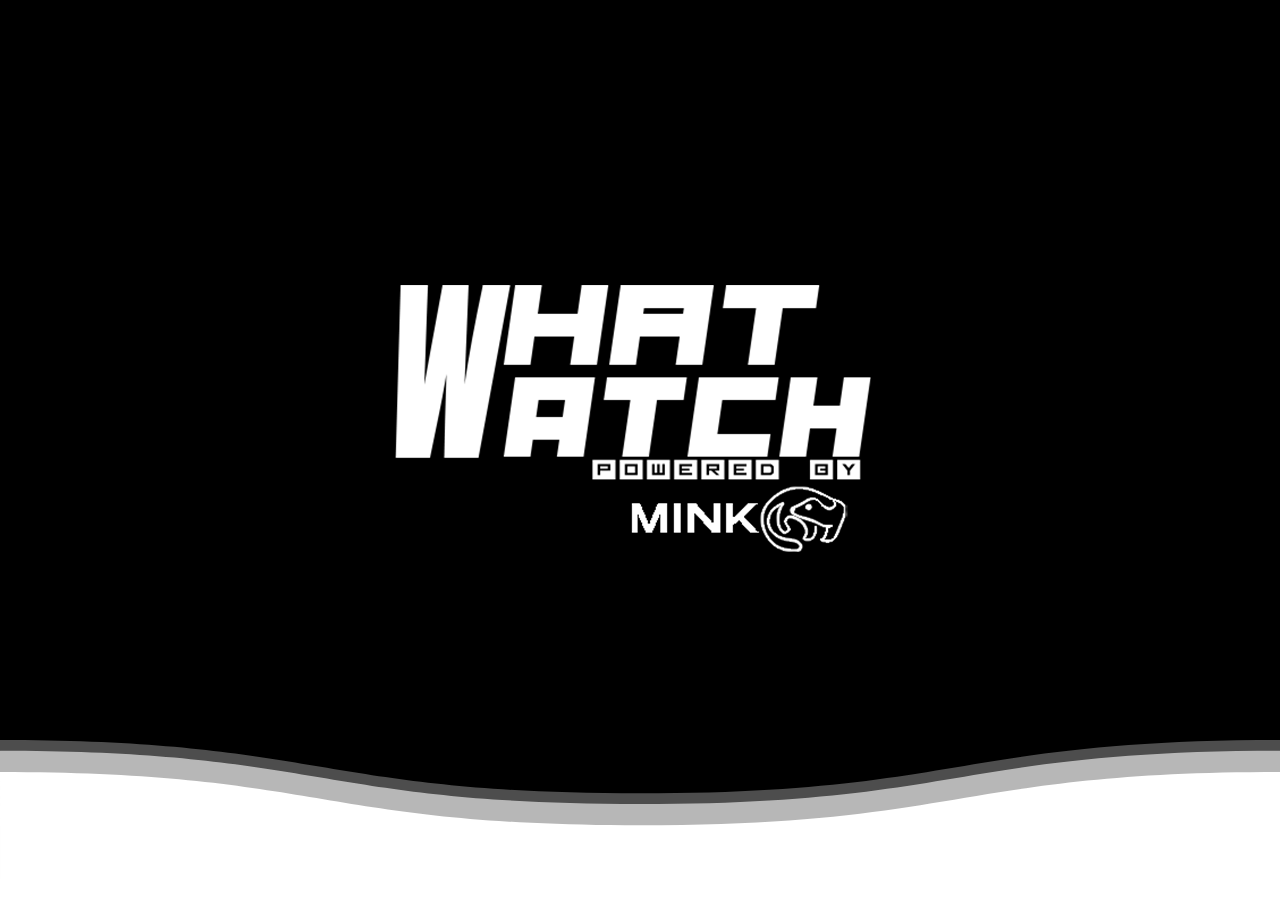
==== index.html @ c24226ad "first commit" ====
<!DOCTYPE html>
<html lang="pt-br">
<head>
    <meta charset="UTF-8">
    <meta http-equiv="X-UA-Compatible" content="IE=edge">
    <meta name="viewport" content="width=device-width, initial-scale=1.0">
    <title>WhatWatch</title>
    <link rel="stylesheet" type="text/css" href="./css/base.css">
    <script
src="https://code.jquery.com/jquery-3.6.0.min.js"
integrity="sha256-/xUj+3OJU5yExlq6GSYGSHk7tPXikynS7ogEvDej/m4="
crossorigin="anonymous"></script>
    <script>
        $.getJSON('./json/images.json', function(data) {
            var urlImgs = data;
            var numberOfImgs = urlImgs.imagens.length;
            
            function setImg1() {
                let numberUrlImg = (Math.random() * (numberOfImgs - 0) + 0).toFixed(0);
                console.log(urlImgs.imagens[numberUrlImg]);
                document.getElementById('grid_capa-filme1').style.backgroundImage = "url('"+urlImgs.imagens[numberUrlImg]+"')";
            }
            function setImg2() {
                let numberUrlImg = (Math.random() * (numberOfImgs - 0) + 0).toFixed(0);
                console.log(urlImgs.imagens[numberUrlImg]);
                document.getElementById('grid_capa-filme2').style.backgroundImage = "url('"+urlImgs.imagens[numberUrlImg]+"')";
            }
            function setImg3() {
                let numberUrlImg = (Math.random() * (numberOfImgs - 0) + 0).toFixed(0);
                console.log(urlImgs.imagens[numberUrlImg]);
                document.getElementById('grid_capa-filme3').style.backgroundImage = "url('"+urlImgs.imagens[numberUrlImg]+"')";
            }
            function setImg4() {
                let numberUrlImg = (Math.random() * (numberOfImgs - 0) + 0).toFixed(0);
                console.log(urlImgs.imagens[numberUrlImg]);
                document.getElementById('grid_capa-filme4').style.backgroundImage = "url('"+urlImgs.imagens[numberUrlImg]+"')";
            }
            function setImg5() {
                let numberUrlImg = (Math.random() * (numberOfImgs - 0) + 0).toFixed(0);
                console.log(urlImgs.imagens[numberUrlImg]);
                document.getElementById('grid_capa-filme5').style.backgroundImage = "url('"+urlImgs.imagens[numberUrlImg]+"')";
            }
            function setImg6() {
                let numberUrlImg = (Math.random() * (numberOfImgs - 0) + 0).toFixed(0);
                console.log(urlImgs.imagens[numberUrlImg]);
                document.getElementById('grid_capa-filme6').style.backgroundImage = "url('"+urlImgs.imagens[numberUrlImg]+"')";
            }
            function setImg7() {
                let numberUrlImg = (Math.random() * (numberOfImgs - 0) + 0).toFixed(0);
                console.log(urlImgs.imagens[numberUrlImg]);
                document.getElementById('grid_capa-filme7').style.backgroundImage = "url('"+urlImgs.imagens[numberUrlImg]+"')";
            }
            
            
            setImg1();
            setImg2();
            setImg3();
            setImg4();
            setImg5();
            setImg6();
            setImg7();
            // console.log(urlImgs.imagens);
});
    </script>
    <script>
        document.documentElement.className = "js";

        var supportsCssVars = function supportsCssVars() {
          var e,
              t = document.createElement("style");
          return t.innerHTML = "root: { --tmp-var: bold; }", document.head.appendChild(t), e = !!(window.CSS && window.CSS.supports && window.CSS.supports("font-weight", "var(--tmp-var)")), t.parentNode.removeChild(t), e;
        };
        
        supportsCssVars() || alert("Esse site não funciona com o seu navegador, por favor utilize um navegador mais recente.");
    </script>
</head>
<body class="demo-3 loading">
    <main>
            <div class="content">
                <div class="grid grid--img">
                    <div class="grid__item pos-1"><div id="grid_capa-filme1" class="grid__item-img"></div></div>
                    <div class="grid__item pos-3"><div id="grid_capa-filme2" class="grid__item-img"></div></div>
                    <div class="grid__item pos-4"><div id="grid_capa-filme3" class="grid__item-img"></div></div>
                    <div class="grid__item pos-5"><div id="grid_capa-filme4" class="grid__item-img"></div></div>
                    <div class="grid__item pos-6"><div id="grid_capa-filme5" class="grid__item-img"></div></div>
                    <div class="grid__item pos-8"><div id="grid_capa-filme6" class="grid__item-img"></div></div>
                    <div class="grid__item pos-10"><div id="grid_capa-filme7" class="grid__item-img"></div></div>
                </div>
                <h2 class="content__title no-select">
                    <img src="./images/home_logo.png" alt="Logo">
                </h2>
            </div>
    </main>
    <footer>
        <svg viewBox="0 0 120 28">
         <defs> 
           <mask id="xxx">
             <circle cx="7" cy="12" r="40" fill="#fff" />
           </mask>
           
           <filter id="goo">
              <feGaussianBlur in="SourceGraphic" stdDeviation="2" result="blur" />
              <feColorMatrix in="blur" mode="matrix" values="
                   1 0 0 0 0  
                   0 1 0 0 0  
                   0 0 1 0 0  
                   0 0 0 13 -9" result="goo" />
              <feBlend in="SourceGraphic" in2="goo" />
              </filter>
             <path id="wave" d="M 0,10 C 30,10 30,15 60,15 90,15 90,10 120,10 150,10 150,15 180,15 210,15 210,10 240,10 v 28 h -240 z" />
          </defs> 
        
           <use id="wave3" class="wave" xlink:href="#wave" x="0" y="5" ></use> 
           <use id="wave2" class="wave" xlink:href="#wave" x="0" y="6" ></use>
         
          <g class="gooeff">
          <circle class="drop drop1" cx="20" cy="2" r="1.8"  />
          <circle class="drop drop2" cx="25" cy="2.5" r="1.5"  />
          <circle class="drop drop3" cx="16" cy="2.8" r="1.2"  />
            <use id="wave1" class="wave" xlink:href="#wave" x="0" y="8" />
        </svg>
        
        <div>WhatWatch by Mink</div>
    </footer>

    <svg class="cursor" width="80" height="80" viewBox="0 0 80 80">
        <circle class="cursor__inner" cx="40" cy="40" r="20"></circle>
    </svg>
    <script src="./js/ImageGridMotionEffect.js"></script>
</body>
</html>
---- css/base.css ----
*,
*::after,
*::before {
	box-sizing: border-box;
}

:root {
	font-size: 18px;
}

html, 
body, 
main {
	height: 100%;
	width: 100%;
	position: relative;
	overflow: hidden;
}

body {
	margin: 0;
	--color-text: #d05400;
    --color-bg: #0c0c0c;
    --color-link: #6b5537;
	--color-link-hover: #fff;
	--color-content-title-sub: #6b5537;
    color: var(--color-text);
    background-color: var(--color-bg);
    --cursor-stroke: #6b5537;
    --cursor-fill: none;
    --cursor-stroke-width: 1px;
	font-family: bilo, -apple-system, BlinkMacSystemFont, Segoe UI, Helvetica, Arial, sans-serif;
	-webkit-font-smoothing: antialiased;
	-moz-osx-font-smoothing: grayscale;
}

.demo-2 {
	--color-text: #000000;
    --color-bg: #832f05;
    --color-link: #ffffff;
    --color-link-hover: #000;
    --color-content-title-sub: #ec9e34;
    --cursor-stroke: #000000;
    --cursor-fill: none;
    --cursor-stroke-width: 1px;
}

.demo-3 {
	--color-text: #ffffff;
    --color-bg: #000000;
    --color-link: #ffffff;
    --color-link-hover: #ccc;
    --color-content-title-sub: #ffffff;
    --cursor-stroke: #ffffff;
    --cursor-fill: none;
    --cursor-stroke-width: 3px;
}

a {
	text-decoration: underline;
	color: var(--color-link);
	outline: none;
}

a:hover,
a:focus {
	text-decoration: none;
	color: var(--color-link-hover);
	outline: none;
}

/* Page Loader */
.js .loading::before,
.js .loading::after {
	content: '';
	position: fixed;
	z-index: 1000;
}

.js .loading::before {
	top: 0;
	left: 0;
	width: 100%;
	height: 100%;
	background: var(--color-bg);
}

.js .loading::after {
	top: 50%;
	left: 50%;
	width: 60px;
	height: 60px;
	margin: -30px 0 0 -30px;
	border-radius: 50%;
	opacity: 0.4;
	background: var(--color-link);
	animation: loaderAnim 0.7s linear infinite alternate forwards;

}

@keyframes loaderAnim {
	to {
		opacity: 1;
		transform: scale3d(0.5,0.5,1);
	}
}

.message {
	position: relative;
	z-index: 100;
	text-align: center;
	background: var(--color-text);
	color: var(--color-bg);
	padding: 1rem;
	font-size: 0.85rem;
	position: relative;
}

.no-select {
	-webkit-touch-callout: none;
	-webkit-user-select: none;
	-moz-user-select: none;
	-ms-user-select: none;
	user-select: none;
}

.frame {
	padding: 3rem 5vw;
	text-align: center;
	position: relative;
	z-index: 1000;
}

.frame__title {
	font-size: 1rem;
	margin: 0 0 1rem;
	font-weight: normal;
}

.frame__links {
	display: inline;
}

.frame__links a:not(:last-child),
.frame__demos a:not(:last-child) {
	margin-right: 1rem;
}

.frame__demos {
	margin: 1rem 0;
}

.frame__demo--current,
.frame__demo--current:hover {
	color: var(--color-text);
	text-decoration: none;
}

.content {
	display: flex;
	flex-direction: column;
	width: 100vw;
	height: calc(100vh - 13rem);
	position: relative;
	align-items: center;
	justify-content: center;
	max-height: 300px;
}

.grid {
	pointer-events: none;
	position: absolute;
	width: 110%;
	height: 110%;
	top: -5%;
	left: -5%;
	display: grid;
	grid-template-columns: repeat(50,2%);
	grid-template-rows: repeat(50,2%);
}

.grid__item {
	position: relative;
}

.grid--img .grid__item {
	overflow: hidden;
	display: flex;
	align-items: center;
	justify-content: center;
	will-change: transform;
}

.grid__item-img {
	position: relative;
	width: 100%;
	height: 100%;
	background-size: cover;
	background-position: 50% 50%;
}

.grid--img .grid__item-img {
	flex: none;
	width: calc(100% + 100px);
	height: calc(100% + 100px);
	will-change: transform;
}

/* Shorthand grid-area: grid-row-start / grid-column-start / grid-row-end / grid-column-end */

.pos-1 {
	grid-area: 10 / 1 / 26 / 7;
}

.pos-2 {
	grid-area: 1 / 18 / 9 / 27;
}

.pos-3 {
	grid-area: 1 / 36 / 14 / 42;
}

.pos-4 {
	grid-area: 13 / 11 / 32 / 18;
}

.pos-5 {
	grid-area: 17 / 32 / 32 / 38;
}

.pos-6 {
	grid-area: 20 / 46 / 28 / 51;
}

.pos-7 {
	grid-area: 43 / 1 / 51 / 10;
}

.pos-8 {
	grid-area: 38 / 14 / 46 / 22;
}

.pos-9 {
	grid-area: 40 / 26 / 51 / 32;
}

.pos-10 {
 	grid-area: 37 / 39 / 48 / 47;
}

.content__title {
	font-family: bely-display, sans-serif;
	font-weight: 400;
	font-size: 10vw;
	margin: 0;
	line-height: 1;
	position: relative;
}

.content__title-sub {
	color: var(--color-content-title-sub);
	font-size: 4.5vw;
	display: block;
	margin-left: 3vw;
	line-height: 0.5;
}

.cursor {
	display: none;
}

@media screen and (min-width: 53em) {
	.message {
		display: none;
	}
	.frame {
		position: fixed;
		text-align: left;
		z-index: 100;
		top: 0;
		left: 0;
		display: grid;
		align-content: space-between;
		width: 100%;
		max-width: none;
		height: 100%;
		padding: 3rem;
		pointer-events: none;
		grid-template-columns: 75% 25%;
		grid-template-rows: auto auto auto;
		grid-template-areas: 'title links'
							'... ...'
							'... demos';
	}
	.frame__title-wrap {
		grid-area: title;
		display: flex;
	}
	.frame__title {
		margin: 0;
	}
	.frame__tagline {
		position: relative;
		margin: 0 0 0 1rem;
		padding: 0 0 0 1rem;
		opacity: 0.5;
	}
	.frame__demos {
		margin: 0;
		grid-area: demos;
		justify-self: end;
	}
	.frame__links {
		grid-area: links;
		padding: 0;
		justify-self: end;
	}
	.frame a {
		pointer-events: auto;
	}
	.content {
		height: 100%;
		justify-content: center;
		max-height: none;
	}
}

@media (any-pointer: fine) {
	.cursor {
		position: fixed;
		top: 0;
		left: 0;
		display: block;
		pointer-events: none;
	}
	.cursor__inner {
		fill: var(--cursor-fill);
		stroke: var(--cursor-stroke);
		stroke-width: var(--cursor-stroke-width);
	}
}

/* Waves */

@import url("https://fonts.googleapis.com/css?family=Lato:400,400i,700");

body {
  font-family: Lato, sans-serif;
}

footer {
  width:100vw;
  position:fixed;
  bottom:0px
}
footer div {
  background-color:#fff;
  margin: -5px 0px 0px 0px;
  padding:0px;
  color: #fff;
  text-align:center;
}
svg {
  width:100%;
}

.wave {
  animation: wave 3s linear;
  animation-iteration-count:infinite;
  fill: #fff;
}
.drop {
  fill: transparent;
  animation: drop 5s ease infinite normal;
  stroke: #fff;
  stroke-width:0.5;
  opacity:.6; 
  transform: translateY(80%);
}
.drop1 {
  transform-origin: 20px 3px;
}
.drop2 {
  animation-delay: 3s;
  animation-duration:3s;
  transform-origin: 25px 3px;
}
.drop3 {
  animation-delay: -2s;
  animation-duration:3.4s;
  transform-origin: 16px 3px;
}
.gooeff {
  	filter: url(#goo);
}
#wave2 {
  animation-duration:5s;
  animation-direction: reverse;
  opacity: .6
}
#wave3 {
  animation-duration: 7s;
  opacity:.3;
}
@keyframes drop {
  0% {
    transform: translateY(80%); 
    opacity:.6; 
  }
  80% {
    transform: translateY(80%); 
    opacity:.6; 
  }
  90% { 
    transform: translateY(10%) ; 
    opacity:.6; 
  }
  100% { 
    transform: translateY(0%) scale(1.5);  
    stroke-width:0.2;
    opacity:0; 
  }
}
@keyframes wave {
  to {transform: translateX(-100%);}
}
@keyframes ball {
  to {transform: translateY(20%);}
}
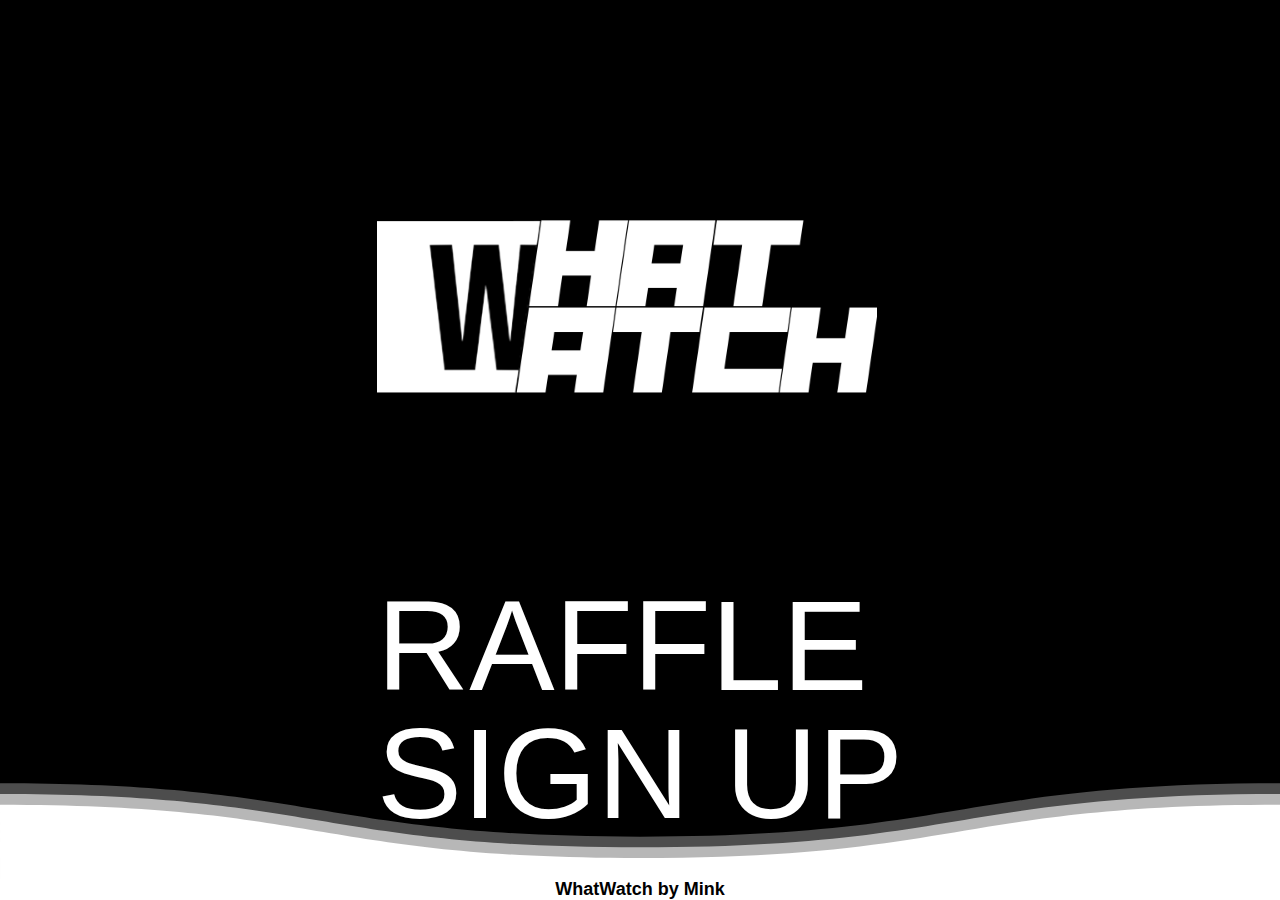
==== commit 0a99500f: "update 1.0" ====
--- a/index.html
+++ b/index.html
@@ -50,6 +50,11 @@
                 console.log(urlImgs.imagens[numberUrlImg]);
                 document.getElementById('grid_capa-filme7').style.backgroundImage = "url('"+urlImgs.imagens[numberUrlImg]+"')";
             }
+            function setImg8() {
+                let numberUrlImg = (Math.random() * (numberOfImgs - 0) + 0).toFixed(0);
+                console.log(urlImgs.imagens[numberUrlImg]);
+                document.getElementById('grid_capa-filme8').style.backgroundImage = "url('"+urlImgs.imagens[numberUrlImg]+"')";
+            }
             
             
             setImg1();
@@ -59,6 +64,7 @@
             setImg5();
             setImg6();
             setImg7();
+            setImg8();
             // console.log(urlImgs.imagens);
 });
     </script>
@@ -79,20 +85,25 @@
             <div class="content">
                 <div class="grid grid--img">
                     <div class="grid__item pos-1"><div id="grid_capa-filme1" class="grid__item-img"></div></div>
-                    <div class="grid__item pos-3"><div id="grid_capa-filme2" class="grid__item-img"></div></div>
-                    <div class="grid__item pos-4"><div id="grid_capa-filme3" class="grid__item-img"></div></div>
-                    <div class="grid__item pos-5"><div id="grid_capa-filme4" class="grid__item-img"></div></div>
-                    <div class="grid__item pos-6"><div id="grid_capa-filme5" class="grid__item-img"></div></div>
-                    <div class="grid__item pos-8"><div id="grid_capa-filme6" class="grid__item-img"></div></div>
-                    <div class="grid__item pos-10"><div id="grid_capa-filme7" class="grid__item-img"></div></div>
+                    <div class="grid__item pos-2"><div id="grid_capa-filme2" class="grid__item-img"></div></div>
+                    <div class="grid__item pos-3"><div id="grid_capa-filme3" class="grid__item-img"></div></div>
+                    <div class="grid__item pos-4"><div id="grid_capa-filme4" class="grid__item-img"></div></div>
+                    <div class="grid__item pos-5"><div id="grid_capa-filme5" class="grid__item-img"></div></div>
+                    <div class="grid__item pos-6"><div id="grid_capa-filme6" class="grid__item-img"></div></div>
+                    <div class="grid__item pos-8"><div id="grid_capa-filme7" class="grid__item-img"></div></div>
+                    <div class="grid__item pos-10"><div id="grid_capa-filme8" class="grid__item-img"></div></div>
                 </div>
-                <h2 class="content__title no-select">
-                    <img src="./images/home_logo.png" alt="Logo">
-                </h2>
+                <div class="content__title">
+                    <img src="./images/home_logo.png" width="500px" height="auto" alt="Logo">
+                    <div class="content__btn">
+                        <div onclick="location.href='./raffle.html'">RAFFLE</div>
+                        <div>SIGN UP</div>
+                    </div>
+                </div>
             </div>
     </main>
     <footer>
-        <svg viewBox="0 0 120 28">
+        <svg viewBox="0 0 120 20">
          <defs> 
            <mask id="xxx">
              <circle cx="7" cy="12" r="40" fill="#fff" />
@@ -110,17 +121,17 @@
              <path id="wave" d="M 0,10 C 30,10 30,15 60,15 90,15 90,10 120,10 150,10 150,15 180,15 210,15 210,10 240,10 v 28 h -240 z" />
           </defs> 
         
-           <use id="wave3" class="wave" xlink:href="#wave" x="0" y="5" ></use> 
-           <use id="wave2" class="wave" xlink:href="#wave" x="0" y="6" ></use>
+           <use id="wave3" class="wave" xlink:href="#wave" x="0" y="1" ></use> 
+           <use id="wave2" class="wave" xlink:href="#wave" x="0" y="2" ></use>
          
           <g class="gooeff">
-          <circle class="drop drop1" cx="20" cy="2" r="1.8"  />
-          <circle class="drop drop2" cx="25" cy="2.5" r="1.5"  />
-          <circle class="drop drop3" cx="16" cy="2.8" r="1.2"  />
-            <use id="wave1" class="wave" xlink:href="#wave" x="0" y="8" />
+          <!-- <circle class="drop drop1" cx="20" cy="10" r="1.8"  />
+          <circle class="drop drop2" cx="25" cy="10.5" r="1.5"  />
+          <circle class="drop drop3" cx="16" cy="10.8" r="1.2"  /> -->
+            <use id="wave1" class="wave" xlink:href="#wave" x="0" y="3" />
         </svg>
         
-        <div>WhatWatch by Mink</div>
+        <div style="color: #000; font-weight: bold;">WhatWatch by Mink</div>
     </footer>
 
     <svg class="cursor" width="80" height="80" viewBox="0 0 80 80">
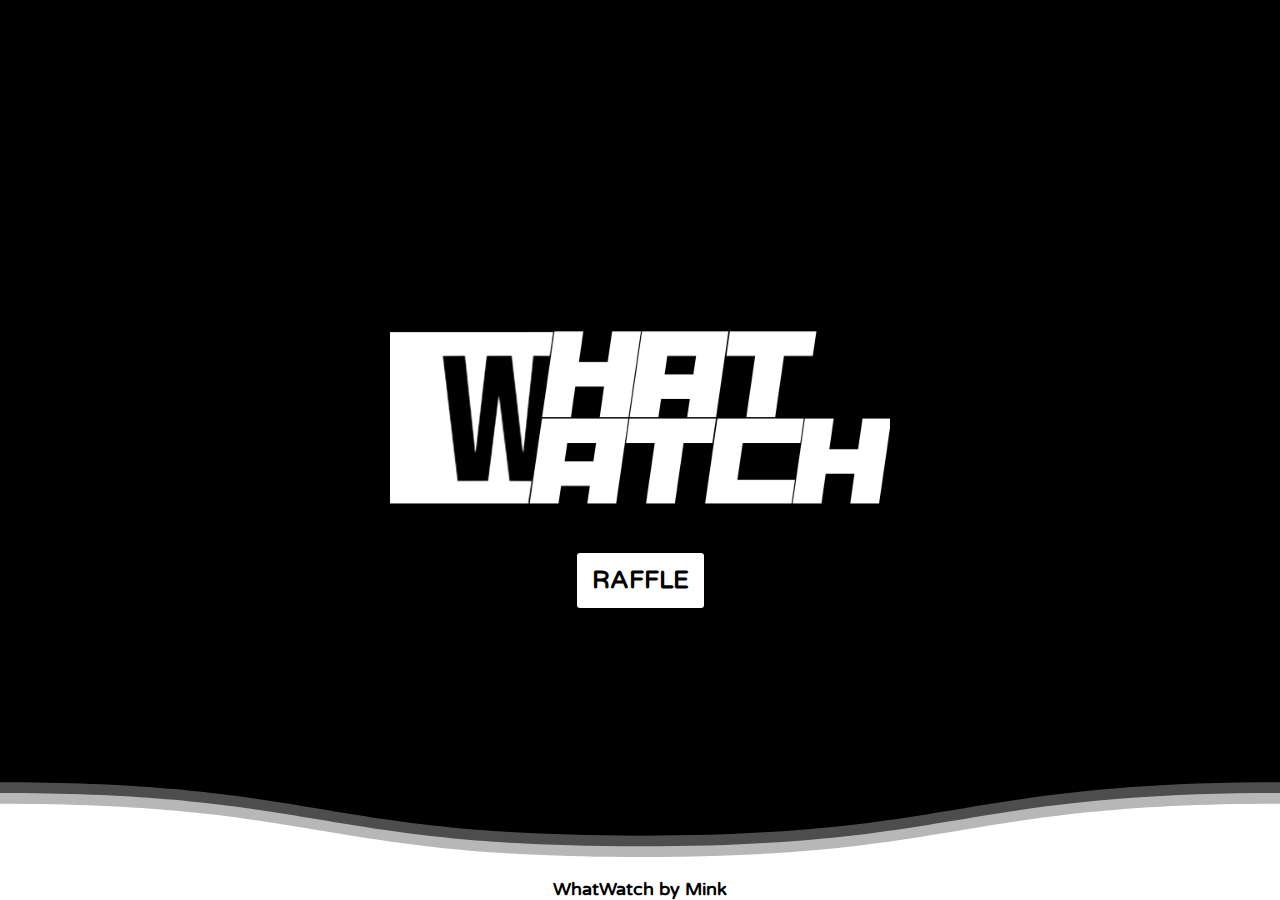
==== commit 7cb1d43e: "update 1.3.5" ====
--- a/index.html
+++ b/index.html
@@ -97,7 +97,7 @@
                     <img src="./images/home_logo.png" width="500px" height="auto" alt="Logo">
                     <div class="content__btn">
                         <div onclick="location.href='./raffle.html'">RAFFLE</div>
-                        <div>SIGN UP</div>
+                        <!--div>SIGN UP</div-->
                     </div>
                 </div>
             </div>
--- a/css/base.css
+++ b/css/base.css
@@ -1,3 +1,5 @@
+@import url('https://fonts.googleapis.com/css2?family=Varela+Round&display=swap');
+
 *,
 *::after,
 *::before {
@@ -29,7 +31,7 @@
     --cursor-stroke: #6b5537;
     --cursor-fill: none;
     --cursor-stroke-width: 1px;
-	font-family: bilo, -apple-system, BlinkMacSystemFont, Segoe UI, Helvetica, Arial, sans-serif;
+	font-family: 'Varela Round', sans-serif;
 	-webkit-font-smoothing: antialiased;
 	-moz-osx-font-smoothing: grayscale;
 }
@@ -116,14 +118,6 @@
 	position: relative;
 }
 
-.no-select {
-	-webkit-touch-callout: none;
-	-webkit-user-select: none;
-	-moz-user-select: none;
-	-ms-user-select: none;
-	user-select: none;
-}
-
 .frame {
 	padding: 3rem 5vw;
 	text-align: center;
@@ -171,7 +165,7 @@
 	pointer-events: none;
 	position: absolute;
 	width: 110%;
-	height: 110%;
+	height: 105vh;
 	top: -5%;
 	left: -5%;
 	display: grid;
@@ -249,12 +243,44 @@
 }
 
 .content__title {
-	font-family: bely-display, sans-serif;
+	font-family: 'Varela Round', sans-serif;
 	font-weight: 400;
 	font-size: 10vw;
 	margin: 0;
 	line-height: 1;
 	position: relative;
+	display: flex;
+	flex-direction: column;
+	align-items: center;
+	justify-content: center;
+}
+
+.content__btn {
+	top: -120px;
+	position: relative;
+	display: flex;
+	flex-direction: row;
+	align-items: center;
+	justify-content: space-around;
+	width: 100%;
+	z-index: 9999;
+}
+
+.content__btn div {
+	font-size: 25px;
+	background-color: #fff;
+	border-radius: 3px;
+	padding: 15px;
+	color: #000;
+	font-weight: bold;
+	box-shadow: 0 0 0 rgba(0,0,0,0);
+	transition: all .3s;
+}
+
+.content__btn div:hover {
+	cursor: pointer;
+	background-color: #ffffffc0;
+	box-shadow: 0 0px 12px rgba(255,255,255,0.6);
 }
 
 .content__title-sub {
@@ -269,7 +295,7 @@
 	display: none;
 }
 
-@media screen and (min-width: 53em) {
+@media screen and (max-width: 9999em) {
 	.message {
 		display: none;
 	}
@@ -340,12 +366,50 @@
 	}
 }
 
+@media (max-width: 1000px){
+	.content__title img {
+		width: 500px !important;
+		height: 500px !important;
+	}
+}
+
+@media (max-width: 615px){
+	.content__title img {
+		width: 350px !important;
+		height: 350px !important;
+	}
+	.content__btn {
+		top: -100px;
+		position: relative;
+		display: flex;
+		flex-direction: row;
+		align-items: center;
+		justify-content: space-around;
+		width: 100%;
+		z-index: 9999;
+	}
+}
+
+@media (max-width: 375px){
+	.content__title img {
+		width: 290px !important;
+		height: 290px !important;
+	}
+	.content__btn {
+		top: -80px;
+		position: relative;
+		display: flex;
+		flex-direction: row;
+		align-items: center;
+		justify-content: space-around;
+		width: 100%;
+		z-index: 9999;
+	}
+}
 /* Waves */
 
-@import url("https://fonts.googleapis.com/css?family=Lato:400,400i,700");
-
 body {
-  font-family: Lato, sans-serif;
+	font-family: 'Varela Round', sans-serif;
 }
 
 footer {
@@ -365,11 +429,11 @@
 }
 
 .wave {
-  animation: wave 3s linear;
+  animation: wave 5.5s linear;
   animation-iteration-count:infinite;
   fill: #fff;
 }
-.drop {
+/* .drop {
   fill: transparent;
   animation: drop 5s ease infinite normal;
   stroke: #fff;
@@ -389,7 +453,7 @@
   animation-delay: -2s;
   animation-duration:3.4s;
   transform-origin: 16px 3px;
-}
+} */
 .gooeff {
   	filter: url(#goo);
 }
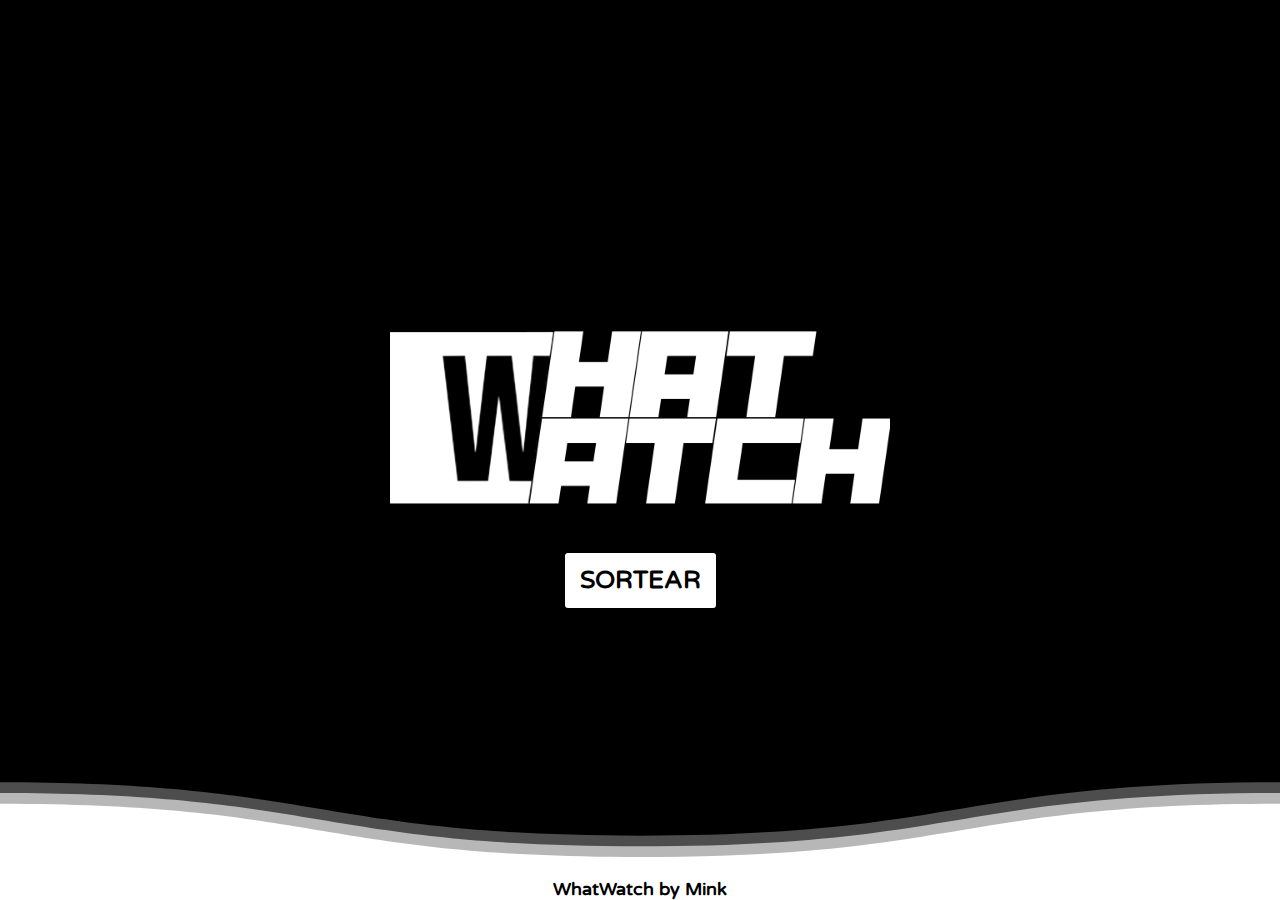
==== commit c9c3c256: "update 1.4.9" ====
--- a/index.html
+++ b/index.html
@@ -1,6 +1,8 @@
 <!DOCTYPE html>
 <html lang="pt-br">
 <head>
+    <meta name="description" content="O melhor site de randomização de filmes, quando estiver indeciso no que assistir, dê um WhatWatch!">
+    <meta name="keywords" content="WhatWatch, o que assistir, indicar filmes, indicar series, sortear filme, sortear serie">
     <meta charset="UTF-8">
     <meta http-equiv="X-UA-Compatible" content="IE=edge">
     <meta name="viewport" content="width=device-width, initial-scale=1.0">
@@ -11,6 +13,7 @@
 integrity="sha256-/xUj+3OJU5yExlq6GSYGSHk7tPXikynS7ogEvDej/m4="
 crossorigin="anonymous"></script>
     <script>
+        // https://api.bigdatacloud.net/data/ip-geolocation?key=209724fb28224d21a9076a2e9f16a62b
         $.getJSON('./json/images.json', function(data) {
             var urlImgs = data;
             var numberOfImgs = urlImgs.imagens.length;
@@ -96,7 +99,7 @@
                 <div class="content__title">
                     <img src="./images/home_logo.png" width="500px" height="auto" alt="Logo">
                     <div class="content__btn">
-                        <div onclick="location.href='./raffle.html'">RAFFLE</div>
+                        <div onclick="location.href='./raffle.html'">SORTEAR</div>
                         <!--div>SIGN UP</div-->
                     </div>
                 </div>
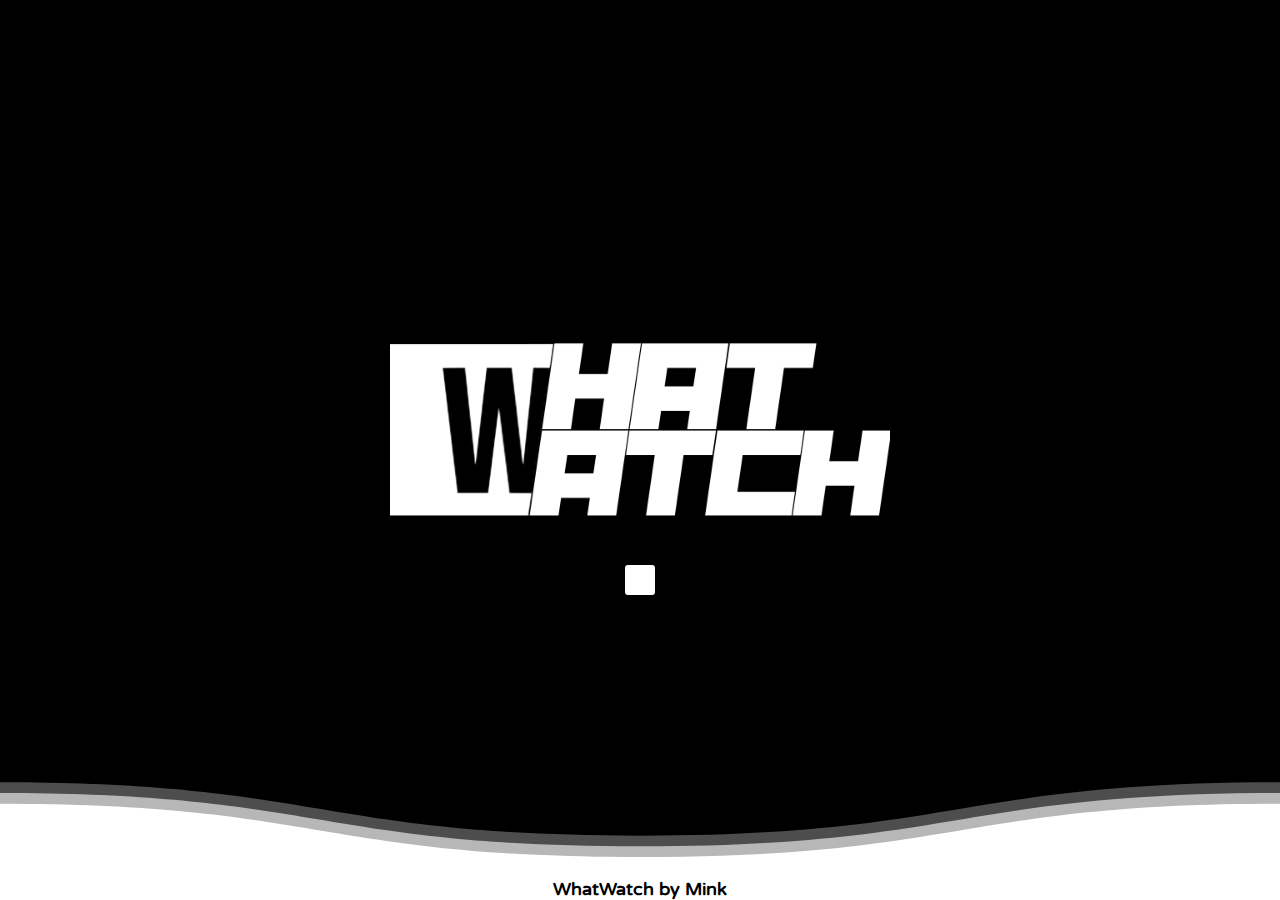
==== commit 2a2117ee: "update 1.4.9" ====
--- a/index.html
+++ b/index.html
@@ -13,49 +13,53 @@
 integrity="sha256-/xUj+3OJU5yExlq6GSYGSHk7tPXikynS7ogEvDej/m4="
 crossorigin="anonymous"></script>
     <script>
-        // https://api.bigdatacloud.net/data/ip-geolocation?key=209724fb28224d21a9076a2e9f16a62b
+        $.getJSON('https://api.bigdatacloud.net/data/ip-geolocation?key=209724fb28224d21a9076a2e9f16a62b', function(data) {
+            var language = data.country.isoAdminLanguages[0].isoAlpha2;
+            if(language == "pt") {
+                document.getElementById("name__btn_language").innerHTML = "SORTEAR";
+            }else if (language == "en") {
+                document.getElementById("name__btn_language").innerHTML = "RAFFLE";
+            }else if (language == "es") {
+                document.getElementById("name__btn_language").innerHTML = "RIFA";
+            }
+            else{
+                document.getElementById("name__btn_language").innerHTML = "RAFFLE";
+            }
+        });
         $.getJSON('./json/images.json', function(data) {
             var urlImgs = data;
             var numberOfImgs = urlImgs.imagens.length;
             
             function setImg1() {
                 let numberUrlImg = (Math.random() * (numberOfImgs - 0) + 0).toFixed(0);
-                console.log(urlImgs.imagens[numberUrlImg]);
                 document.getElementById('grid_capa-filme1').style.backgroundImage = "url('"+urlImgs.imagens[numberUrlImg]+"')";
             }
             function setImg2() {
                 let numberUrlImg = (Math.random() * (numberOfImgs - 0) + 0).toFixed(0);
-                console.log(urlImgs.imagens[numberUrlImg]);
                 document.getElementById('grid_capa-filme2').style.backgroundImage = "url('"+urlImgs.imagens[numberUrlImg]+"')";
             }
             function setImg3() {
                 let numberUrlImg = (Math.random() * (numberOfImgs - 0) + 0).toFixed(0);
-                console.log(urlImgs.imagens[numberUrlImg]);
                 document.getElementById('grid_capa-filme3').style.backgroundImage = "url('"+urlImgs.imagens[numberUrlImg]+"')";
             }
             function setImg4() {
                 let numberUrlImg = (Math.random() * (numberOfImgs - 0) + 0).toFixed(0);
-                console.log(urlImgs.imagens[numberUrlImg]);
                 document.getElementById('grid_capa-filme4').style.backgroundImage = "url('"+urlImgs.imagens[numberUrlImg]+"')";
             }
             function setImg5() {
                 let numberUrlImg = (Math.random() * (numberOfImgs - 0) + 0).toFixed(0);
-                console.log(urlImgs.imagens[numberUrlImg]);
                 document.getElementById('grid_capa-filme5').style.backgroundImage = "url('"+urlImgs.imagens[numberUrlImg]+"')";
             }
             function setImg6() {
                 let numberUrlImg = (Math.random() * (numberOfImgs - 0) + 0).toFixed(0);
-                console.log(urlImgs.imagens[numberUrlImg]);
                 document.getElementById('grid_capa-filme6').style.backgroundImage = "url('"+urlImgs.imagens[numberUrlImg]+"')";
             }
             function setImg7() {
                 let numberUrlImg = (Math.random() * (numberOfImgs - 0) + 0).toFixed(0);
-                console.log(urlImgs.imagens[numberUrlImg]);
                 document.getElementById('grid_capa-filme7').style.backgroundImage = "url('"+urlImgs.imagens[numberUrlImg]+"')";
             }
             function setImg8() {
                 let numberUrlImg = (Math.random() * (numberOfImgs - 0) + 0).toFixed(0);
-                console.log(urlImgs.imagens[numberUrlImg]);
                 document.getElementById('grid_capa-filme8').style.backgroundImage = "url('"+urlImgs.imagens[numberUrlImg]+"')";
             }
             
@@ -99,7 +103,7 @@
                 <div class="content__title">
                     <img src="./images/home_logo.png" width="500px" height="auto" alt="Logo">
                     <div class="content__btn">
-                        <div onclick="location.href='./raffle.html'">SORTEAR</div>
+                        <div id="name__btn_language" onclick="location.href='./raffle.html'"></div>
                         <!--div>SIGN UP</div-->
                     </div>
                 </div>
